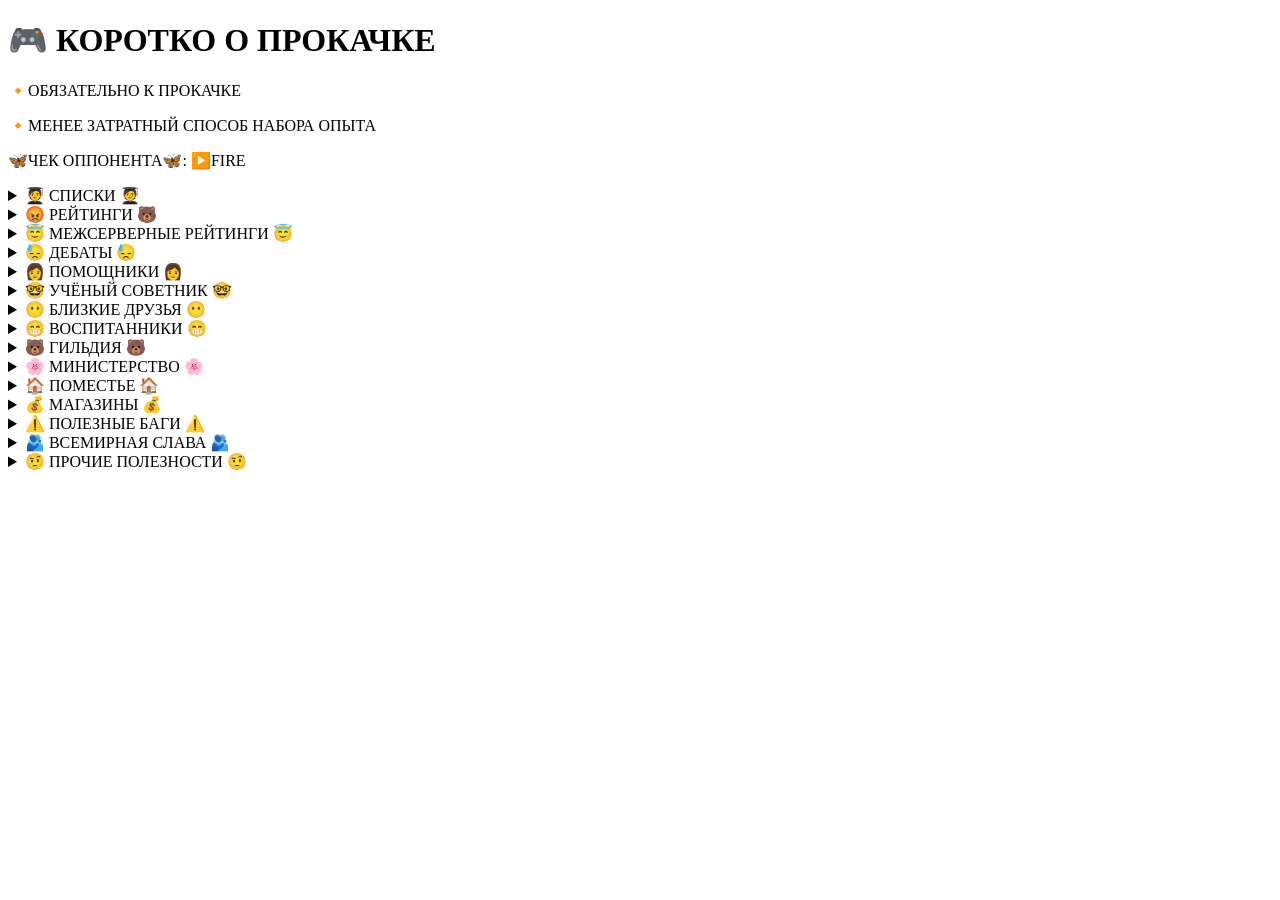
==== index.html @ 3ceda65f "Create index.html" ====
<!DOCTYPE html>
<html lang="ru">
<head>
    <meta charset="UTF-8">
    <meta name="viewport" content="width=device-width, initial-scale=1.0">
    <meta name="robots" content="noindex, nofollow">
    <title>КОРОТКО О ПРОКАЧКЕ</title>
    <link rel="stylesheet" href="style.css">
</head>
<body>

    <header><h1>🎮 КОРОТКО О ПРОКАЧКЕ</h1></header>

    <div class="container">
        <section class="main-block">
            <p>🔸ОБЯЗАТЕЛЬНО К ПРОКАЧКЕ</p>
            <p>🔸МЕНЕЕ ЗАТРАТНЫЙ СПОСОБ НАБОРА ОПЫТА</p>
            <p>🦋ЧЕК ОППОНЕНТА🦋: ▶️FIRE</p>
        </section>

        <details>
            <summary>🧑‍🎓 СПИСКИ 🧑‍🎓</summary>
            <ul><li>Список FIRE</li></ul>
        </details>

        <details>
            <summary>😡 РЕЙТИНГИ 🐻</summary>
            <ul>
                <li>Последовательность рейтингов</li>
                <li>Рейтинг власти <ul><li>Последовательность прокачки власти</li></ul></li>
                <li>Рейтинг близости <ul><li>Калькулятор близости</li></ul></li>
                <li>Рейтинг дебатов (2 часть)</li>
                <li>Рейтинг славы</li>
                <li>Рейтинг банков</li>
                <li>Рейтинг знаний</li>
                <li>Рейтинг гильдии</li>
            </ul>
        </details>

        <details>
            <summary>😇 МЕЖСЕРВЕРНЫЕ РЕЙТИНГИ 😇</summary>
            <ul><li>Собрание учёных</li><li>Великая Церемония</li></ul>
        </details>

        <details>
            <summary>😓 ДЕБАТЫ 😓</summary>
            <ul>
                <li>Уловки. Как использовать</li>
                <li>Поддержка</li>
                <li>Жетон выбора</li>
                <li>Фарм очков</li>
                <li>Рандом или цель❗️</li>
            </ul>
        </details>

        <details>
            <summary>👩 ПОМОЩНИКИ 👩</summary>
            <ul>
                <li>Последовательность прокачки помов</li>
                <li>Порядок призыва Принцев, Князей и Героинь</li>
                <li>Формирование помощников в ТОП 12</li>
                <li>Интелект, Эрудиция, Духовность 🤓</li>
                <li>Синтез одежды🎩 (Калькулятор одежды)</li>
                <li>Навыки помощников</li>
                <li>Связи БД и помощников</li>
                <li>Помощники баланс</li>
                <li>Лу Юй❤️</li>
            </ul>
        </details>

        <details>
            <summary>🤓 УЧЁНЫЙ СОВЕТНИК 🤓</summary>
            <ul>
                <li>Получение учёного</li>
                <li>Прокачка и замена учёного</li>
                <li>Поездка ученого в кабинете</li>
            </ul>
        </details>

        <details>
            <summary>😶 БЛИЗКИЕ ДРУЗЬЯ 😶</summary>
            <ul>
                <li>Прокачка БД</li>
                <li>БД с прокачкой баланс❤️</li>
                <li>Повышение чувств БД</li>
            </ul>
        </details>

        <details>
            <summary>😁 ВОСПИТАННИКИ 😁</summary>
            <ul>
                <li>Связь с Рейтингом власти</li>
                <li>Близость и дети</li>
                <li>Атрибуты детей для экзаменов</li>
            </ul>
        </details>

        <details>
            <summary>🐻 ГИЛЬДИЯ 🐻</summary>
            <ul>
                <li>Лоббирование</li>
                <li>Казна ГИ(банк)</li>
                <li>ВОЙНА ГИЛЬДИЙ</li>
            </ul>
        </details>

        <details>
            <summary>🌸 МИНИСТЕРСТВО 🌸</summary>
            <ul>
                <li>Очерёдность прокачки</li>
                <li>Прокачка Навыков перед межкой</li>
                <li>Прокачка мудрости/политики/харизмы/авторитета</li>
            </ul>
        </details>

        <details>
            <summary>🏠 ПОМЕСТЬЕ 🏠</summary>
            <ul>
                <li>Получение и Первая прокачка🏡</li>
                <li>Прокачка декораций. Связь с властью🏆</li>
                <li>Ответы на вопросы жителей❓</li>
            </ul>
        </details>

        <details>
            <summary>💰 МАГАЗИНЫ 💰</summary>
            <ul><li>Союз и таланты</li><li>Подсказки по донату👑</li><li>Вещи за 1 ткань</li></ul>
        </details>

        <details>
            <summary>⚠️ ПОЛЕЗНЫЕ БАГИ ⚠️</summary>
            <ul><li>Баг для ловли рыбок</li><li>Баг на жетон ги</li></ul>
        </details>

        <details>
            <summary>🫂 ВСЕМИРНАЯ СЛАВА 🫂</summary>
            <ul><li>Обучение и битва</li></ul>
        </details>

        <details>
            <summary>🤨 ПРОЧИЕ ПОЛЕЗНОСТИ 🤨</summary>
            <ul>
                <li>Рецепты блюд</li>
                <li>Весёлый рынок</li>
                <li>Колесо фортуны</li>
            </ul>
        </details>
    </div>
</body>
</html>
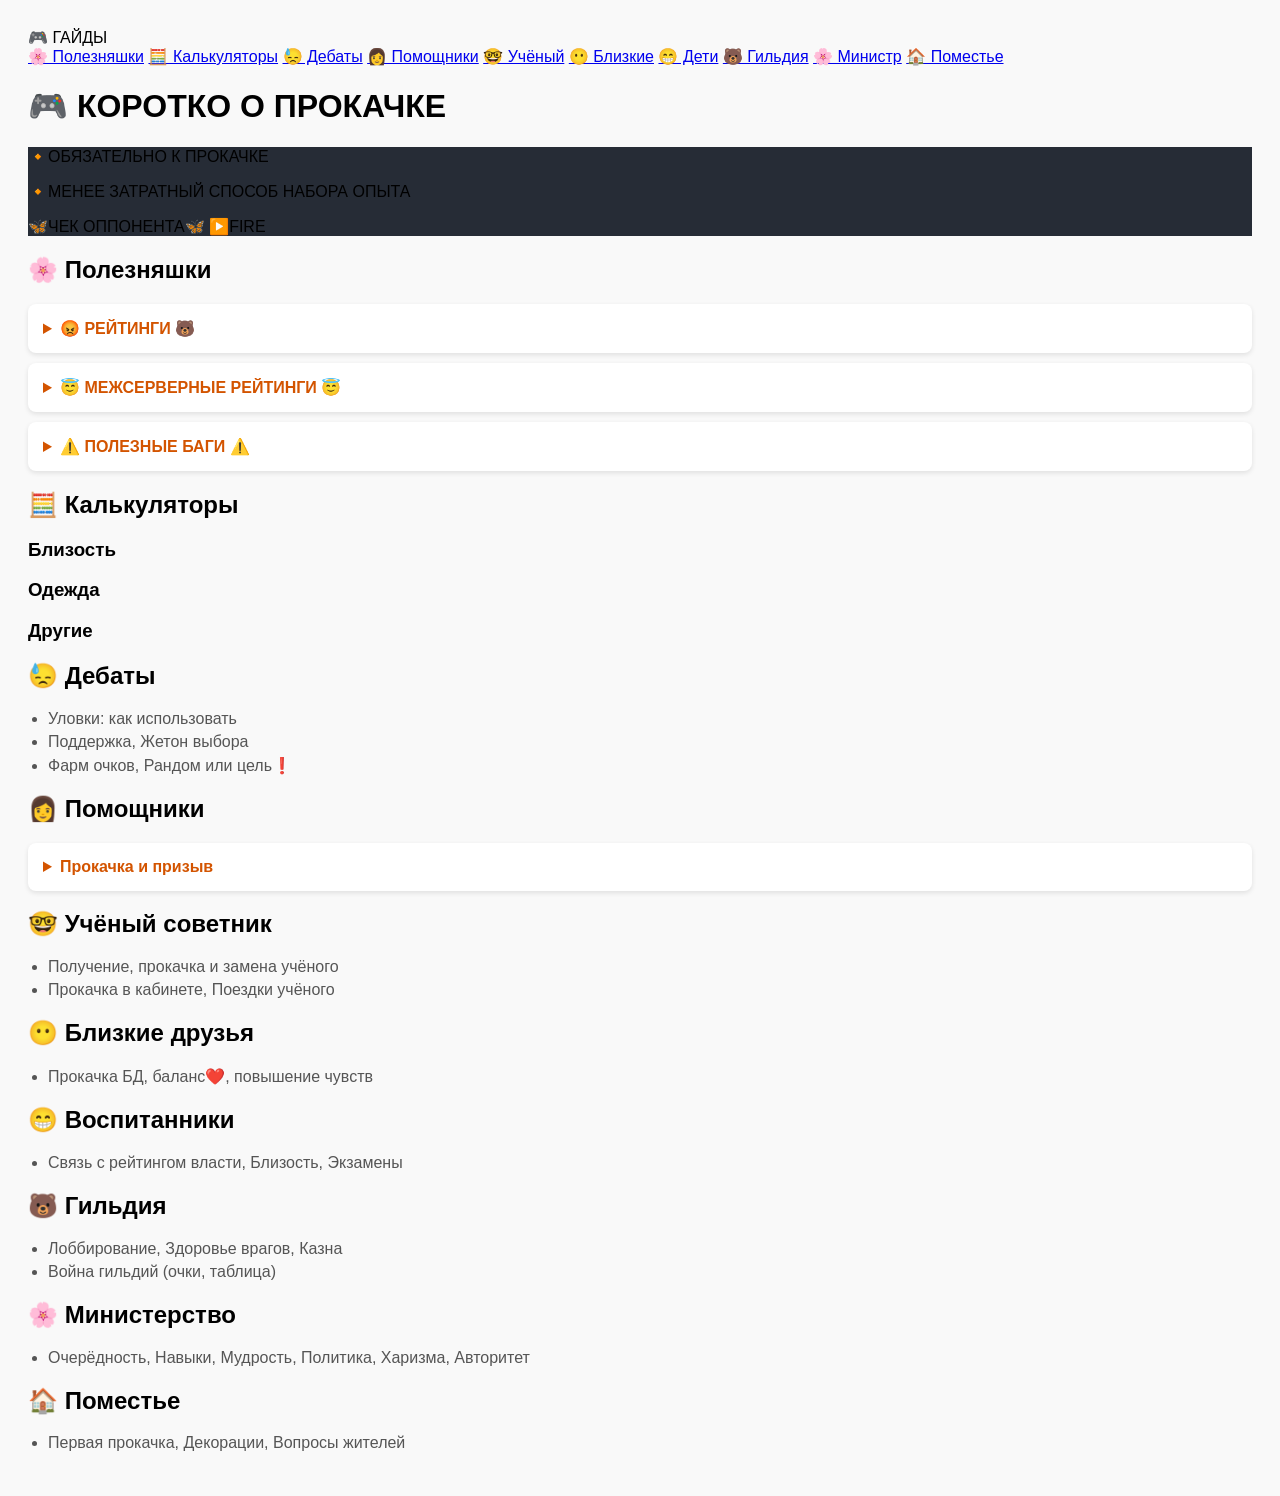
==== commit 2a3263ff: "Update index.html" ====
--- a/index.html
+++ b/index.html
@@ -4,147 +4,136 @@
     <meta charset="UTF-8">
     <meta name="viewport" content="width=device-width, initial-scale=1.0">
     <meta name="robots" content="noindex, nofollow">
-    <title>КОРОТКО О ПРОКАЧКЕ</title>
+    <title>База знаний</title>
     <link rel="stylesheet" href="style.css">
 </head>
 <body>
 
-    <header><h1>🎮 КОРОТКО О ПРОКАЧКЕ</h1></header>
+<nav class="sidebar">
+    <div class="logo">🎮 ГАЙДЫ</div>
+    <a href="#polez">🌸 Полезняшки</a>
+    <a href="#calc">🧮 Калькуляторы</a>
+    <a href="#debats">😓 Дебаты</a>
+    <a href="#pomoshniki">👩 Помощники</a>
+    <a href="#uchebny">🤓 Учёный</a>
+    <a href="#bratan">😶 Близкие</a>
+    <a href="#deti">😁 Дети</a>
+    <a href="#guild">🐻 Гильдия</a>
+    <a href="#min">🌸 Министр</a>
+    <a href="#pomest">🏠 Поместье</a>
+</nav>
 
-    <div class="container">
-        <section class="main-block">
-            <p>🔸ОБЯЗАТЕЛЬНО К ПРОКАЧКЕ</p>
-            <p>🔸МЕНЕЕ ЗАТРАТНЫЙ СПОСОБ НАБОРА ОПЫТА</p>
-            <p>🦋ЧЕК ОППОНЕНТА🦋: ▶️FIRE</p>
-        </section>
+<main class="content">
+    <h1>🎮 КОРОТКО О ПРОКАЧКЕ</h1>
+    
+    <div class="card" style="background:#262c36;">
+        <p>🔸ОБЯЗАТЕЛЬНО К ПРОКАЧКЕ</p>
+        <p>🔸МЕНЕЕ ЗАТРАТНЫЙ СПОСОБ НАБОРА ОПЫТА</p>
+        <p>🦋ЧЕК ОППОНЕНТА🦋 ▶️FIRE</p>
+    </div>
 
-        <details>
-            <summary>🧑‍🎓 СПИСКИ 🧑‍🎓</summary>
-            <ul><li>Список FIRE</li></ul>
-        </details>
-
+    <section id="polez" class="category">
+        <h2>🌸 Полезняшки</h2>
         <details>
             <summary>😡 РЕЙТИНГИ 🐻</summary>
             <ul>
                 <li>Последовательность рейтингов</li>
-                <li>Рейтинг власти <ul><li>Последовательность прокачки власти</li></ul></li>
-                <li>Рейтинг близости <ul><li>Калькулятор близости</li></ul></li>
+                <li>Рейтинг власти (Последовательность прокачки)</li>
+                <li>Рейтинг близости (Калькулятор близости)</li>
                 <li>Рейтинг дебатов (2 часть)</li>
-                <li>Рейтинг славы</li>
-                <li>Рейтинг банков</li>
-                <li>Рейтинг знаний</li>
-                <li>Рейтинг гильдии</li>
+                <li>Рейтинг славы, банков, знаний, гильдии</li>
             </ul>
         </details>
-
         <details>
             <summary>😇 МЕЖСЕРВЕРНЫЕ РЕЙТИНГИ 😇</summary>
             <ul><li>Собрание учёных</li><li>Великая Церемония</li></ul>
         </details>
+        <details>
+            <summary>⚠️ ПОЛЕЗНЫЕ БАГИ ⚠️</summary>
+            <ul><li>Баг для ловли рыбок</li><li>Баг на дополнительный жетон ги</li></ul>
+        </details>
+    </section>
 
+    <section id="calc" class="category">
+        <h2>🧮 Калькуляторы</h2>
+        <div class="grid">
+            <div class="card"><h3>Близость</h3></div>
+            <div class="card"><h3>Одежда</h3></div>
+            <div class="card"><h3>Другие</h3></div>
+        </div>
+    </section>
+
+    <section id="debats" class="category">
+        <h2>😓 Дебаты</h2>
+        <div class="card">
+            <ul>
+                <li>Уловки: как использовать</li>
+                <li>Поддержка, Жетон выбора</li>
+                <li>Фарм очков, Рандом или цель❗️</li>
+            </ul>
+        </div>
+    </section>
+
+    <section id="pomoshniki" class="category">
+        <h2>👩 Помощники</h2>
         <details>
-            <summary>😓 ДЕБАТЫ 😓</summary>
+            <summary>Прокачка и призыв</summary>
             <ul>
-                <li>Уловки. Как использовать</li>
-                <li>Поддержка</li>
-                <li>Жетон выбора</li>
-                <li>Фарм очков</li>
-                <li>Рандом или цель❗️</li>
+                <li>Последовательность прокачки помов</li>
+                <li>Призыв Принцев, Князей, Героинь</li>
+                <li>Формирование ТОП 12 (примеры, временные помощники)</li>
+                <li>Интеллект, Эрудиция, Духовность 🤓</li>
+                <li>Синтез одежды🎩, Навыки, Связи БД</li>
+                <li>Прокачка за знания, Лу Юй❤️</li>
             </ul>
         </details>
+    </section>
 
-        <details>
-            <summary>👩 ПОМОЩНИКИ 👩</summary>
+    <section id="uchebny" class="category">
+        <h2>🤓 Учёный советник</h2>
+        <div class="card">
             <ul>
-                <li>Последовательность прокачки помов</li>
-                <li>Порядок призыва Принцев, Князей и Героинь</li>
-                <li>Формирование помощников в ТОП 12</li>
-                <li>Интелект, Эрудиция, Духовность 🤓</li>
-                <li>Синтез одежды🎩 (Калькулятор одежды)</li>
-                <li>Навыки помощников</li>
-                <li>Связи БД и помощников</li>
-                <li>Помощники баланс</li>
-                <li>Лу Юй❤️</li>
+                <li>Получение, прокачка и замена учёного</li>
+                <li>Прокачка в кабинете, Поездки учёного</li>
             </ul>
-        </details>
+        </div>
+    </section>
 
-        <details>
-            <summary>🤓 УЧЁНЫЙ СОВЕТНИК 🤓</summary>
-            <ul>
-                <li>Получение учёного</li>
-                <li>Прокачка и замена учёного</li>
-                <li>Поездка ученого в кабинете</li>
-            </ul>
-        </details>
+    <section id="bratan" class="category">
+        <h2>😶 Близкие друзья</h2>
+        <div class="card">
+            <ul><li>Прокачка БД, баланс❤️, повышение чувств</li></ul>
+        </div>
+    </section>
 
-        <details>
-            <summary>😶 БЛИЗКИЕ ДРУЗЬЯ 😶</summary>
-            <ul>
-                <li>Прокачка БД</li>
-                <li>БД с прокачкой баланс❤️</li>
-                <li>Повышение чувств БД</li>
-            </ul>
-        </details>
+    <section id="deti" class="category">
+        <h2>😁 Воспитанники</h2>
+        <div class="card">
+            <ul><li>Связь с рейтингом власти, Близость, Экзамены</li></ul>
+        </div>
+    </section>
 
-        <details>
-            <summary>😁 ВОСПИТАННИКИ 😁</summary>
-            <ul>
-                <li>Связь с Рейтингом власти</li>
-                <li>Близость и дети</li>
-                <li>Атрибуты детей для экзаменов</li>
-            </ul>
-        </details>
+    <section id="guild" class="category">
+        <h2>🐻 Гильдия</h2>
+        <div class="card">
+            <ul><li>Лоббирование, Здоровье врагов, Казна</li><li>Война гильдий (очки, таблица)</li></ul>
+        </div>
+    </section>
 
-        <details>
-            <summary>🐻 ГИЛЬДИЯ 🐻</summary>
-            <ul>
-                <li>Лоббирование</li>
-                <li>Казна ГИ(банк)</li>
-                <li>ВОЙНА ГИЛЬДИЙ</li>
-            </ul>
-        </details>
+    <section id="min" class="category">
+        <h2>🌸 Министерство</h2>
+        <div class="card">
+            <ul><li>Очерёдность, Навыки, Мудрость, Политика, Харизма, Авторитет</li></ul>
+        </div>
+    </section>
 
-        <details>
-            <summary>🌸 МИНИСТЕРСТВО 🌸</summary>
-            <ul>
-                <li>Очерёдность прокачки</li>
-                <li>Прокачка Навыков перед межкой</li>
-                <li>Прокачка мудрости/политики/харизмы/авторитета</li>
-            </ul>
-        </details>
+    <section id="pomest" class="category">
+        <h2>🏠 Поместье</h2>
+        <div class="card">
+            <ul><li>Первая прокачка, Декорации, Вопросы жителей</li></ul>
+        </div>
+    </section>
 
-        <details>
-            <summary>🏠 ПОМЕСТЬЕ 🏠</summary>
-            <ul>
-                <li>Получение и Первая прокачка🏡</li>
-                <li>Прокачка декораций. Связь с властью🏆</li>
-                <li>Ответы на вопросы жителей❓</li>
-            </ul>
-        </details>
-
-        <details>
-            <summary>💰 МАГАЗИНЫ 💰</summary>
-            <ul><li>Союз и таланты</li><li>Подсказки по донату👑</li><li>Вещи за 1 ткань</li></ul>
-        </details>
-
-        <details>
-            <summary>⚠️ ПОЛЕЗНЫЕ БАГИ ⚠️</summary>
-            <ul><li>Баг для ловли рыбок</li><li>Баг на жетон ги</li></ul>
-        </details>
-
-        <details>
-            <summary>🫂 ВСЕМИРНАЯ СЛАВА 🫂</summary>
-            <ul><li>Обучение и битва</li></ul>
-        </details>
-
-        <details>
-            <summary>🤨 ПРОЧИЕ ПОЛЕЗНОСТИ 🤨</summary>
-            <ul>
-                <li>Рецепты блюд</li>
-                <li>Весёлый рынок</li>
-                <li>Колесо фортуны</li>
-            </ul>
-        </details>
-    </div>
+</main>
 </body>
 </html>
--- a/style.css
+++ b/style.css
@@ -0,0 +1,7 @@
+body { font-family: 'Segoe UI', Tahoma, sans-serif; background-color: #f9f9f9; padding: 20px; }
+.container { max-width: 500px; margin: auto; }
+.main-block { background: #fff5e6; padding: 15px; border-radius: 10px; margin-bottom: 20px; border: 1px solid #ffe0b2; }
+details { background: white; margin-bottom: 10px; padding: 10px; border-radius: 8px; box-shadow: 0 2px 5px rgba(0,0,0,0.1); }
+summary { font-weight: bold; cursor: pointer; color: #d35400; padding: 5px; outline: none; }
+ul { margin-top: 10px; padding-left: 20px; color: #555; }
+li { margin-bottom: 5px; }
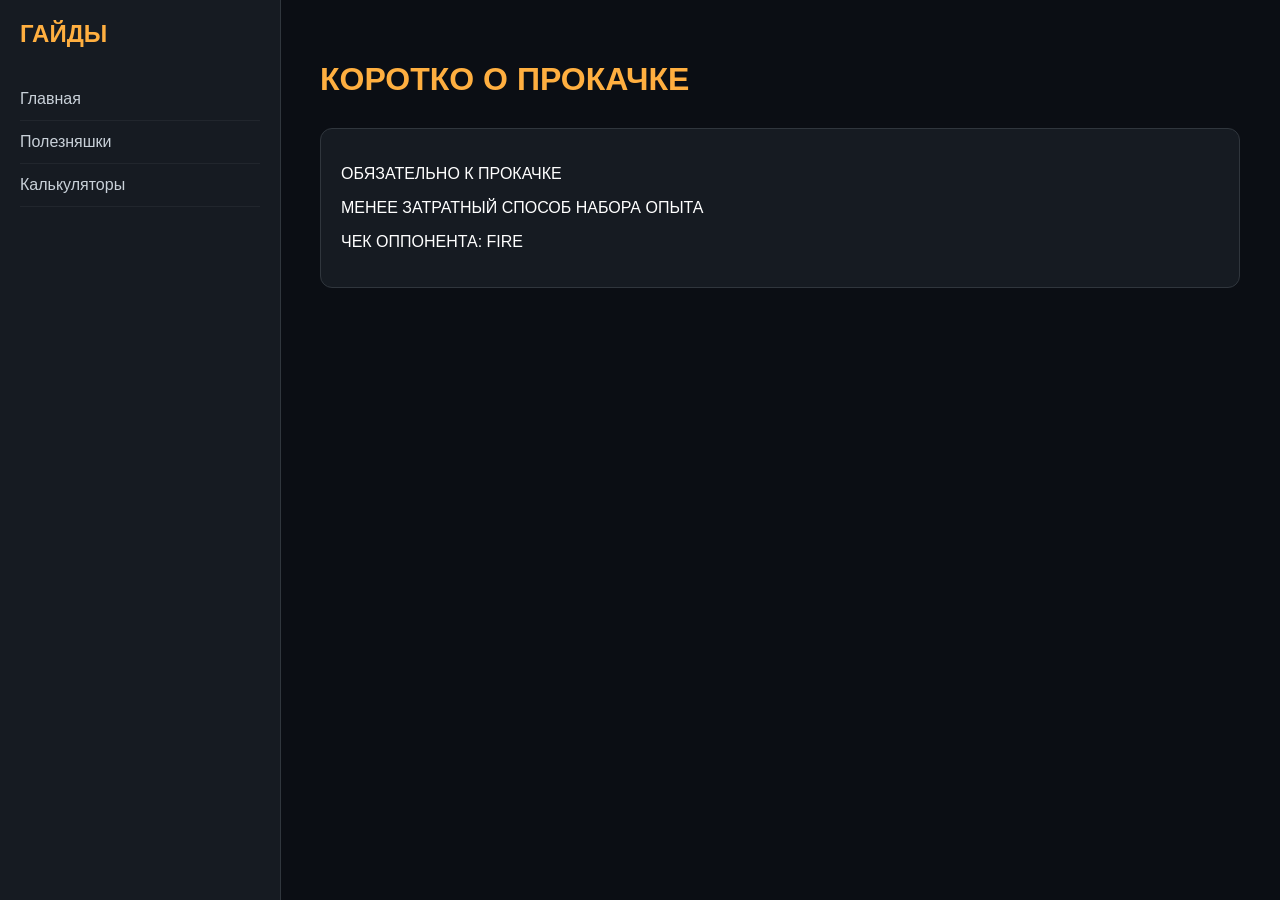
==== commit 3a630dde: "Update index.html" ====
--- a/index.html
+++ b/index.html
@@ -2,138 +2,24 @@
 <html lang="ru">
 <head>
     <meta charset="UTF-8">
-    <meta name="viewport" content="width=device-width, initial-scale=1.0">
-    <meta name="robots" content="noindex, nofollow">
     <title>База знаний</title>
     <link rel="stylesheet" href="style.css">
 </head>
 <body>
-
 <nav class="sidebar">
-    <div class="logo">🎮 ГАЙДЫ</div>
-    <a href="#polez">🌸 Полезняшки</a>
-    <a href="#calc">🧮 Калькуляторы</a>
-    <a href="#debats">😓 Дебаты</a>
-    <a href="#pomoshniki">👩 Помощники</a>
-    <a href="#uchebny">🤓 Учёный</a>
-    <a href="#bratan">😶 Близкие</a>
-    <a href="#deti">😁 Дети</a>
-    <a href="#guild">🐻 Гильдия</a>
-    <a href="#min">🌸 Министр</a>
-    <a href="#pomest">🏠 Поместье</a>
+    <div class="logo">ГАЙДЫ</div>
+    <a href="index.html">Главная</a>
+    <a href="polez.html">Полезняшки</a>
+    <a href="calc.html">Калькуляторы</a>
 </nav>
 
 <main class="content">
-    <h1>🎮 КОРОТКО О ПРОКАЧКЕ</h1>
-    
-    <div class="card" style="background:#262c36;">
-        <p>🔸ОБЯЗАТЕЛЬНО К ПРОКАЧКЕ</p>
-        <p>🔸МЕНЕЕ ЗАТРАТНЫЙ СПОСОБ НАБОРА ОПЫТА</p>
-        <p>🦋ЧЕК ОППОНЕНТА🦋 ▶️FIRE</p>
+    <h1>КОРОТКО О ПРОКАЧКЕ</h1>
+    <div class="card">
+        <p>ОБЯЗАТЕЛЬНО К ПРОКАЧКЕ</p>
+        <p>МЕНЕЕ ЗАТРАТНЫЙ СПОСОБ НАБОРА ОПЫТА</p>
+        <p>ЧЕК ОППОНЕНТА: FIRE</p>
     </div>
-
-    <section id="polez" class="category">
-        <h2>🌸 Полезняшки</h2>
-        <details>
-            <summary>😡 РЕЙТИНГИ 🐻</summary>
-            <ul>
-                <li>Последовательность рейтингов</li>
-                <li>Рейтинг власти (Последовательность прокачки)</li>
-                <li>Рейтинг близости (Калькулятор близости)</li>
-                <li>Рейтинг дебатов (2 часть)</li>
-                <li>Рейтинг славы, банков, знаний, гильдии</li>
-            </ul>
-        </details>
-        <details>
-            <summary>😇 МЕЖСЕРВЕРНЫЕ РЕЙТИНГИ 😇</summary>
-            <ul><li>Собрание учёных</li><li>Великая Церемония</li></ul>
-        </details>
-        <details>
-            <summary>⚠️ ПОЛЕЗНЫЕ БАГИ ⚠️</summary>
-            <ul><li>Баг для ловли рыбок</li><li>Баг на дополнительный жетон ги</li></ul>
-        </details>
-    </section>
-
-    <section id="calc" class="category">
-        <h2>🧮 Калькуляторы</h2>
-        <div class="grid">
-            <div class="card"><h3>Близость</h3></div>
-            <div class="card"><h3>Одежда</h3></div>
-            <div class="card"><h3>Другие</h3></div>
-        </div>
-    </section>
-
-    <section id="debats" class="category">
-        <h2>😓 Дебаты</h2>
-        <div class="card">
-            <ul>
-                <li>Уловки: как использовать</li>
-                <li>Поддержка, Жетон выбора</li>
-                <li>Фарм очков, Рандом или цель❗️</li>
-            </ul>
-        </div>
-    </section>
-
-    <section id="pomoshniki" class="category">
-        <h2>👩 Помощники</h2>
-        <details>
-            <summary>Прокачка и призыв</summary>
-            <ul>
-                <li>Последовательность прокачки помов</li>
-                <li>Призыв Принцев, Князей, Героинь</li>
-                <li>Формирование ТОП 12 (примеры, временные помощники)</li>
-                <li>Интеллект, Эрудиция, Духовность 🤓</li>
-                <li>Синтез одежды🎩, Навыки, Связи БД</li>
-                <li>Прокачка за знания, Лу Юй❤️</li>
-            </ul>
-        </details>
-    </section>
-
-    <section id="uchebny" class="category">
-        <h2>🤓 Учёный советник</h2>
-        <div class="card">
-            <ul>
-                <li>Получение, прокачка и замена учёного</li>
-                <li>Прокачка в кабинете, Поездки учёного</li>
-            </ul>
-        </div>
-    </section>
-
-    <section id="bratan" class="category">
-        <h2>😶 Близкие друзья</h2>
-        <div class="card">
-            <ul><li>Прокачка БД, баланс❤️, повышение чувств</li></ul>
-        </div>
-    </section>
-
-    <section id="deti" class="category">
-        <h2>😁 Воспитанники</h2>
-        <div class="card">
-            <ul><li>Связь с рейтингом власти, Близость, Экзамены</li></ul>
-        </div>
-    </section>
-
-    <section id="guild" class="category">
-        <h2>🐻 Гильдия</h2>
-        <div class="card">
-            <ul><li>Лоббирование, Здоровье врагов, Казна</li><li>Война гильдий (очки, таблица)</li></ul>
-        </div>
-    </section>
-
-    <section id="min" class="category">
-        <h2>🌸 Министерство</h2>
-        <div class="card">
-            <ul><li>Очерёдность, Навыки, Мудрость, Политика, Харизма, Авторитет</li></ul>
-        </div>
-    </section>
-
-    <section id="pomest" class="category">
-        <h2>🏠 Поместье</h2>
-        <div class="card">
-            <ul><li>Первая прокачка, Декорации, Вопросы жителей</li></ul>
-        </div>
-    </section>
-
 </main>
 </body>
 </html>
--- a/style.css
+++ b/style.css
@@ -1,7 +1,19 @@
-body { font-family: 'Segoe UI', Tahoma, sans-serif; background-color: #f9f9f9; padding: 20px; }
-.container { max-width: 500px; margin: auto; }
-.main-block { background: #fff5e6; padding: 15px; border-radius: 10px; margin-bottom: 20px; border: 1px solid #ffe0b2; }
-details { background: white; margin-bottom: 10px; padding: 10px; border-radius: 8px; box-shadow: 0 2px 5px rgba(0,0,0,0.1); }
-summary { font-weight: bold; cursor: pointer; color: #d35400; padding: 5px; outline: none; }
-ul { margin-top: 10px; padding-left: 20px; color: #555; }
-li { margin-bottom: 5px; }
+body { margin: 0; font-family: 'Segoe UI', sans-serif; background: #0b0e14; color: #fff; display: flex; }
+
+/* Боковое меню */
+.sidebar { width: 240px; height: 100vh; background: #161b22; position: fixed; padding: 20px; border-right: 1px solid #30363d; }
+.logo { font-size: 24px; font-weight: bold; color: #ffaf40; margin-bottom: 30px; }
+.sidebar a { display: block; color: #c9d1d9; padding: 12px 0; text-decoration: none; border-bottom: 1px solid #21262d; }
+.sidebar a:hover { color: #ffaf40; }
+
+/* Основной контент */
+.content { margin-left: 280px; padding: 40px; width: 100%; }
+h1 { color: #ffaf40; margin-bottom: 30px; }
+h2 { border-left: 4px solid #ffaf40; padding-left: 15px; margin-top: 40px; }
+
+/* Элементы */
+details { background: #1c2128; padding: 15px; border-radius: 10px; margin-bottom: 10px; border: 1px solid #30363d; }
+summary { font-weight: bold; cursor: pointer; color: #f8c291; }
+.grid { display: grid; grid-template-columns: repeat(auto-fit, minmax(200px, 1fr)); gap: 15px; }
+.card { background: #161b22; padding: 20px; border-radius: 12px; border: 1px solid #30363d; }
+ul { margin-top: 10px; color: #adb5bd; }
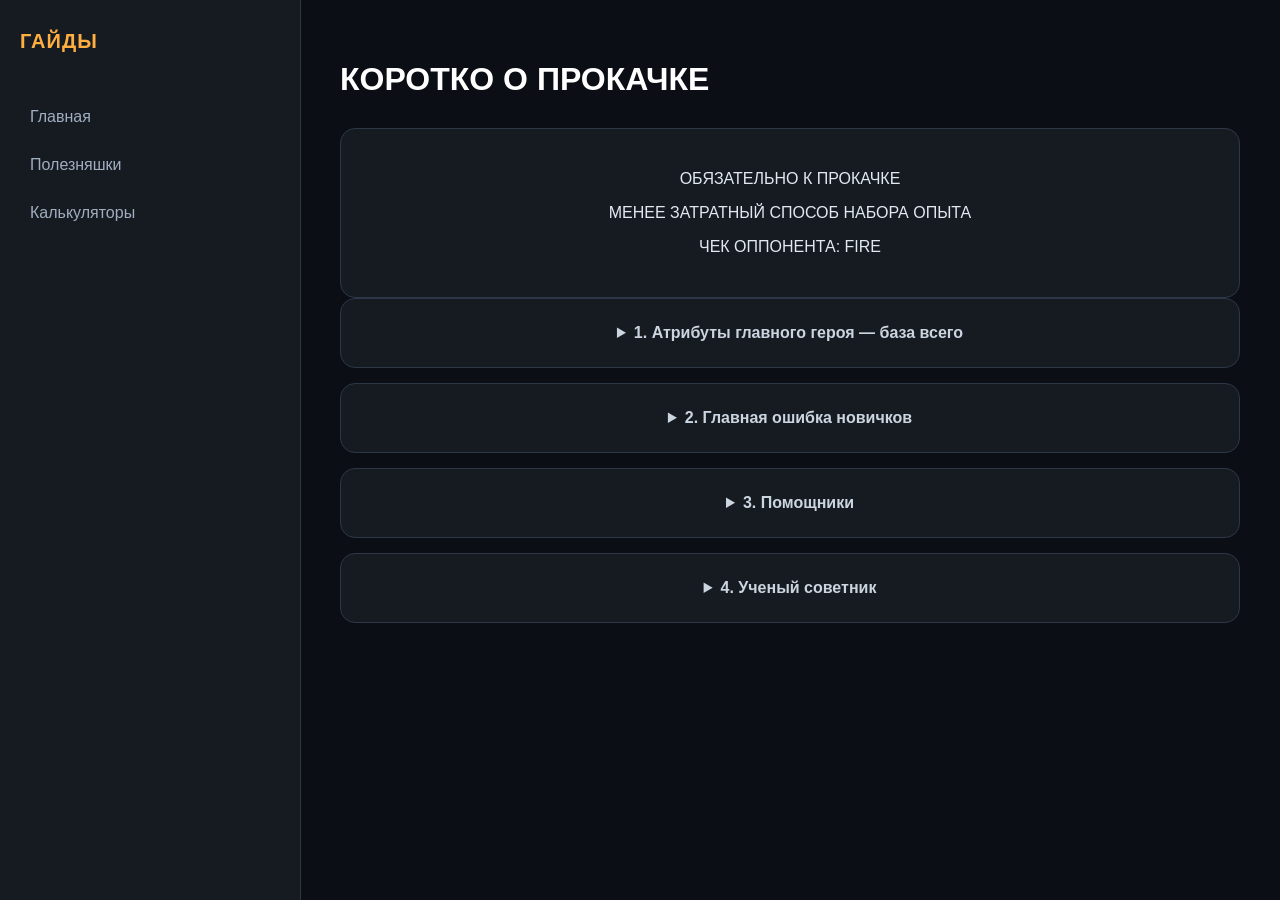
==== commit 5fbd2770: "Update index.html" ====
--- a/index.html
+++ b/index.html
@@ -15,11 +15,39 @@
 
 <main class="content">
     <h1>КОРОТКО О ПРОКАЧКЕ</h1>
+    
     <div class="card">
         <p>ОБЯЗАТЕЛЬНО К ПРОКАЧКЕ</p>
         <p>МЕНЕЕ ЗАТРАТНЫЙ СПОСОБ НАБОРА ОПЫТА</p>
         <p>ЧЕК ОППОНЕНТА: FIRE</p>
     </div>
+
+    <details class="card">
+        <summary>1. Атрибуты главного героя — база всего</summary>
+        <p>Мудрость → количество получаемых знаний</p>
+        <p>Политика → сбор серебра</p>
+        <p>Харизма → сбор славы</p>
+        <p>Авторитет → влияние (сюжет, боссы)</p>
+        <p><b>Важно:</b> За получение славы в обязанностях тратится серебро, поэтому: Харизма НЕ должна быть выше политики, иначе слава будет «съедать» всё серебро. В идеале политика > харизма (хотя бы чуть-чуть).</p>
+    </details>
+
+    <details class="card">
+        <summary>2. Главная ошибка новичков</summary>
+        <p>Атрибуты ГГ ≠ сила. Атрибуты помощников = реальная сила. Наряды → «пустая власть». Речь не о покупных за реальные деньги, а в акциях за 9000+ очков. Да, они повысят заработок, но лучше купить что-то для поместья или самого помощника — это даст реальный прирост власти. Прокачка атрибутов помощников → реально усиливает и ГГ, и прогресс. Лучше вложиться в помощников, чем в красивые шмотки.</p>
+    </details>
+
+    <details class="card">
+        <summary>3. Помощники</summary>
+        <p>Обращайте внимание какая черта у помощника перед покупкой, чтобы избежать перевеса. Кормим книгами, которыми обладает помощник. Если две черты — выберите одну и прокачивайте ее. Мы не кормим помощников с чертой мудрости книгами харизмы.</p>
+        <p>Навыки качаем равномерно. ТОП-12 помощников: 3 князя (авторитет 80%), 2 принца (1 политика, 1 харизма - бонус 60%), 2 героини (мудрость 30%), 5 оставшихся — баланс или всесилие.</p>
+        <p>Не рекомендуется приобретать принца Чена и прокачивать в харизму – дисбалансно. Не рекомендуется выводить в ТОП-12 больше 2х принцев. Остальных лучше заменить на балансных или всесильных.</p>
+    </details>
+
+    <details class="card">
+        <summary>4. Ученый советник</summary>
+        <p>Как получить: Близость 10+ с любым другом, вылупляем, кормим капустой с императорской кухни до атрибутов 5000+. После этого откроется «кабинет», отправляем в путешествие, возвращается ученым-советником.</p>
+        <p>Не отправляйте свататься сразу! Закармливаем всем подряд, повышаем все атрибуты. Позже вы замените его на балансного за 300 слитков, и он заберет все старые характеристики. Это единственный помощник, которого можно качать как угодно. Прокачка одного не приветствуется, лучше качать двоих одновременно. Скармливаем фрукт потенциала до 100, дальше по 50. У кого нет князей — качает Ши Лянь. Остальных доводим до фиолетового повышения и забываем.</p>
+    </details>
 </main>
 </body>
 </html>
--- a/style.css
+++ b/style.css
@@ -1,19 +1,43 @@
-body { margin: 0; font-family: 'Segoe UI', sans-serif; background: #0b0e14; color: #fff; display: flex; }
+/* Основні налаштування */
+body { 
+    margin: 0; 
+    font-family: 'Segoe UI', Roboto, sans-serif; 
+    background-color: #0b0e14; 
+    color: #e2e8f0; 
+    display: flex; 
+}
 
-/* Боковое меню */
-.sidebar { width: 240px; height: 100vh; background: #161b22; position: fixed; padding: 20px; border-right: 1px solid #30363d; }
-.logo { font-size: 24px; font-weight: bold; color: #ffaf40; margin-bottom: 30px; }
-.sidebar a { display: block; color: #c9d1d9; padding: 12px 0; text-decoration: none; border-bottom: 1px solid #21262d; }
-.sidebar a:hover { color: #ffaf40; }
+/* Бічне меню */
+.sidebar { 
+    width: 260px; 
+    height: 100vh; 
+    background: #161b22; 
+    position: fixed; 
+    padding: 30px 20px; 
+    border-right: 1px solid #30363d; 
+}
+.logo { font-size: 20px; font-weight: bold; color: #ffaf40; margin-bottom: 40px; letter-spacing: 1px; }
+.sidebar a { 
+    display: block; 
+    color: #a0aec0; 
+    padding: 15px 10px; 
+    text-decoration: none; 
+    border-radius: 8px; 
+    transition: 0.3s; 
+}
+.sidebar a:hover { background: #262c36; color: #ffaf40; }
 
-/* Основной контент */
-.content { margin-left: 280px; padding: 40px; width: 100%; }
-h1 { color: #ffaf40; margin-bottom: 30px; }
-h2 { border-left: 4px solid #ffaf40; padding-left: 15px; margin-top: 40px; }
+/* Основний контент */
+.content { margin-left: 300px; padding: 40px; width: 100%; max-width: 900px; }
+h1 { color: #ffffff; font-size: 32px; margin-bottom: 30px; }
+h2 { color: #ffaf40; border-bottom: 1px solid #30363d; padding-bottom: 10px; }
 
-/* Элементы */
-details { background: #1c2128; padding: 15px; border-radius: 10px; margin-bottom: 10px; border: 1px solid #30363d; }
-summary { font-weight: bold; cursor: pointer; color: #f8c291; }
-.grid { display: grid; grid-template-columns: repeat(auto-fit, minmax(200px, 1fr)); gap: 15px; }
-.card { background: #161b22; padding: 20px; border-radius: 12px; border: 1px solid #30363d; }
-ul { margin-top: 10px; color: #adb5bd; }
+/* Картки та списки */
+details { background: #161b22; margin-bottom: 15px; padding: 15px; border-radius: 12px; border: 1px solid #2d3748; }
+summary { font-weight: 600; cursor: pointer; color: #cbd5e0; outline: none; }
+ul { margin-top: 15px; padding-left: 20px; color: #a0aec0; }
+li { margin-bottom: 8px; }
+
+.grid { display: grid; grid-template-columns: repeat(auto-fit, minmax(250px, 1fr)); gap: 20px; margin-top: 20px; }
+.card { background: #161b22; padding: 25px; border-radius: 15px; border: 1px solid #2d3748; text-align: center; }
+.card h3 { color: #ffaf40; margin-top: 0; }
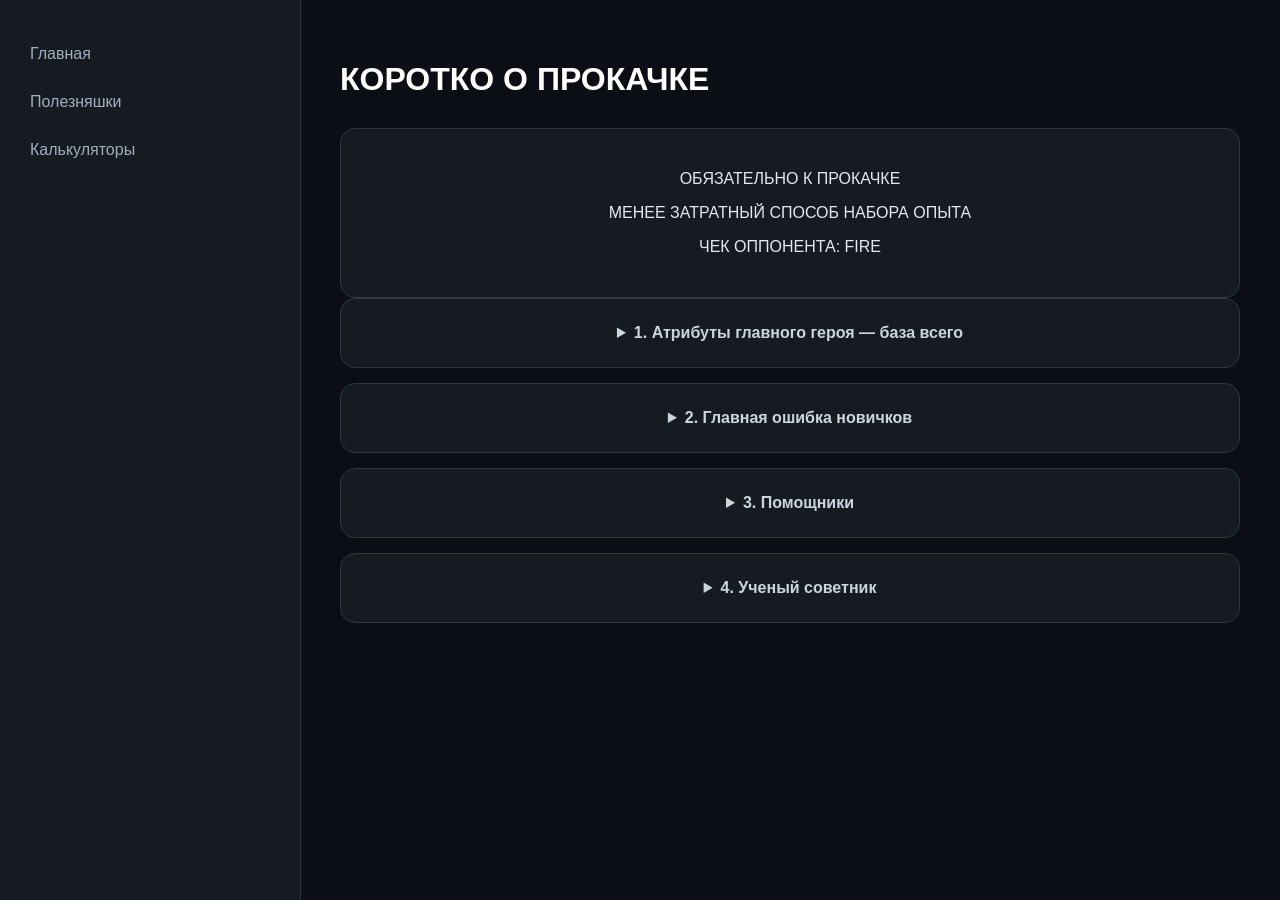
==== commit d04fc7d1: "Update index.html" ====
--- a/index.html
+++ b/index.html
@@ -7,7 +7,6 @@
 </head>
 <body>
 <nav class="sidebar">
-    <div class="logo">ГАЙДЫ</div>
     <a href="index.html">Главная</a>
     <a href="polez.html">Полезняшки</a>
     <a href="calc.html">Калькуляторы</a>
@@ -15,7 +14,7 @@
 
 <main class="content">
     <h1>КОРОТКО О ПРОКАЧКЕ</h1>
-    
+
     <div class="card">
         <p>ОБЯЗАТЕЛЬНО К ПРОКАЧКЕ</p>
         <p>МЕНЕЕ ЗАТРАТНЫЙ СПОСОБ НАБОРА ОПЫТА</p>
@@ -24,29 +23,34 @@
 
     <details class="card">
         <summary>1. Атрибуты главного героя — база всего</summary>
-        <p>Мудрость → количество получаемых знаний</p>
-        <p>Политика → сбор серебра</p>
-        <p>Харизма → сбор славы</p>
-        <p>Авторитет → влияние (сюжет, боссы)</p>
-        <p><b>Важно:</b> За получение славы в обязанностях тратится серебро, поэтому: Харизма НЕ должна быть выше политики, иначе слава будет «съедать» всё серебро. В идеале политика > харизма (хотя бы чуть-чуть).</p>
+        <div class="details-content">
+            <p>Мудрость → количество получаемых знаний</p>
+            <p>Политика → сбор серебра</p>
+            <p>Харизма → сбор славы</p>
+            <p>Авторитет → влияние (сюжет, боссы)</p>
+            <p><b>Важно:</b> За получение славы в обязанностях тратится серебро. Харизма НЕ должна быть выше политики. В идеале политика > харизма.</p>
+        </div>
     </details>
 
     <details class="card">
         <summary>2. Главная ошибка новичков</summary>
-        <p>Атрибуты ГГ ≠ сила. Атрибуты помощников = реальная сила. Наряды → «пустая власть». Речь не о покупных за реальные деньги, а в акциях за 9000+ очков. Да, они повысят заработок, но лучше купить что-то для поместья или самого помощника — это даст реальный прирост власти. Прокачка атрибутов помощников → реально усиливает и ГГ, и прогресс. Лучше вложиться в помощников, чем в красивые шмотки.</p>
+        <div class="details-content">
+            <p>Атрибуты ГГ ≠ сила. Атрибуты помощников = реальная сила. Наряды → «пустая власть». Лучше вложиться в помощников, это даст реальный прирост власти.</p>
+        </div>
     </details>
 
     <details class="card">
         <summary>3. Помощники</summary>
-        <p>Обращайте внимание какая черта у помощника перед покупкой, чтобы избежать перевеса. Кормим книгами, которыми обладает помощник. Если две черты — выберите одну и прокачивайте ее. Мы не кормим помощников с чертой мудрости книгами харизмы.</p>
-        <p>Навыки качаем равномерно. ТОП-12 помощников: 3 князя (авторитет 80%), 2 принца (1 политика, 1 харизма - бонус 60%), 2 героини (мудрость 30%), 5 оставшихся — баланс или всесилие.</p>
-        <p>Не рекомендуется приобретать принца Чена и прокачивать в харизму – дисбалансно. Не рекомендуется выводить в ТОП-12 больше 2х принцев. Остальных лучше заменить на балансных или всесильных.</p>
+        <div class="details-content">
+            <p>Кормите книгами по черте помощника. Навыки качаем равномерно. ТОП-12: 3 князя (авторитет), 2 принца (политика/харизма), 2 героини (мудрость), 5 балансных.</p>
+        </div>
     </details>
 
     <details class="card">
         <summary>4. Ученый советник</summary>
-        <p>Как получить: Близость 10+ с любым другом, вылупляем, кормим капустой с императорской кухни до атрибутов 5000+. После этого откроется «кабинет», отправляем в путешествие, возвращается ученым-советником.</p>
-        <p>Не отправляйте свататься сразу! Закармливаем всем подряд, повышаем все атрибуты. Позже вы замените его на балансного за 300 слитков, и он заберет все старые характеристики. Это единственный помощник, которого можно качать как угодно. Прокачка одного не приветствуется, лучше качать двоих одновременно. Скармливаем фрукт потенциала до 100, дальше по 50. У кого нет князей — качает Ши Лянь. Остальных доводим до фиолетового повышения и забываем.</p>
+        <div class="details-content">
+            <p>Как получить: Близость 10+ с другом, вылупляем, кормим капустой до 5000+ атр., отправляем в кабинет. Можно менять советника позже, все старые характеристики сохранятся. Прокачка одного не приветствуется, лучше качать двоих одновременно.</p>
+        </div>
     </details>
 </main>
 </body>
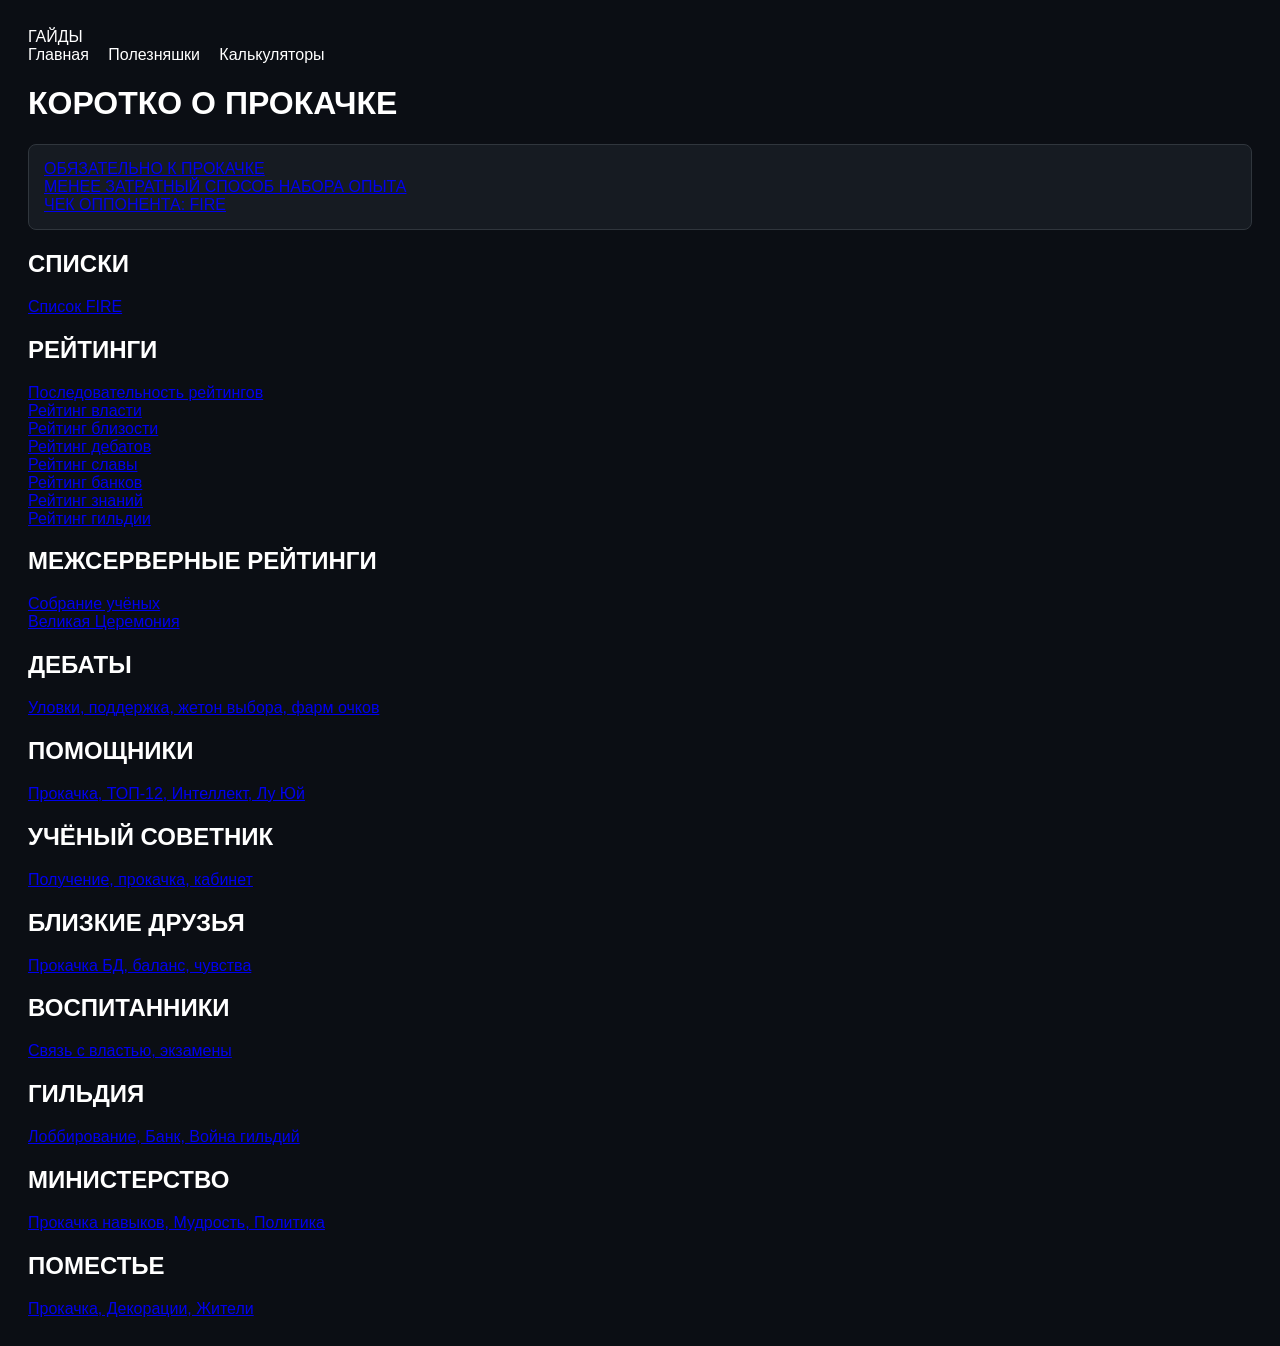
==== commit ff25a043: "Update index.html" ====
--- a/index.html
+++ b/index.html
@@ -7,6 +7,7 @@
 </head>
 <body>
 <nav class="sidebar">
+    <div class="logo">ГАЙДЫ</div>
     <a href="index.html">Главная</a>
     <a href="polez.html">Полезняшки</a>
     <a href="calc.html">Калькуляторы</a>
@@ -16,42 +17,73 @@
     <h1>КОРОТКО О ПРОКАЧКЕ</h1>
 
     <div class="card">
-        <p>ОБЯЗАТЕЛЬНО К ПРОКАЧКЕ</p>
-        <p>МЕНЕЕ ЗАТРАТНЫЙ СПОСОБ НАБОРА ОПЫТА</p>
-        <p>ЧЕК ОППОНЕНТА: FIRE</p>
+        <a href="obligatorno.html">ОБЯЗАТЕЛЬНО К ПРОКАЧКЕ</a><br>
+        <a href="less_costly.html">МЕНЕЕ ЗАТРАТНЫЙ СПОСОБ НАБОРА ОПЫТА</a><br>
+        <a href="fire_check.html">ЧЕК ОППОНЕНТА: FIRE</a>
     </div>
 
-    <details class="card">
-        <summary>1. Атрибуты главного героя — база всего</summary>
-        <div class="details-content">
-            <p>Мудрость → количество получаемых знаний</p>
-            <p>Политика → сбор серебра</p>
-            <p>Харизма → сбор славы</p>
-            <p>Авторитет → влияние (сюжет, боссы)</p>
-            <p><b>Важно:</b> За получение славы в обязанностях тратится серебро. Харизма НЕ должна быть выше политики. В идеале политика > харизма.</p>
-        </div>
-    </details>
+    <section>
+        <h2>СПИСКИ</h2>
+        <a href="fire_list.html">Список FIRE</a>
+    </section>
 
-    <details class="card">
-        <summary>2. Главная ошибка новичков</summary>
-        <div class="details-content">
-            <p>Атрибуты ГГ ≠ сила. Атрибуты помощников = реальная сила. Наряды → «пустая власть». Лучше вложиться в помощников, это даст реальный прирост власти.</p>
-        </div>
-    </details>
+    <section>
+        <h2>РЕЙТИНГИ</h2>
+        <a href="ratings.html">Последовательность рейтингов</a><br>
+        <a href="power_rating.html">Рейтинг власти</a><br>
+        <a href="intimacy_rating.html">Рейтинг близости</a><br>
+        <a href="debates_rating.html">Рейтинг дебатов</a><br>
+        <a href="glory_rating.html">Рейтинг славы</a><br>
+        <a href="bank_rating.html">Рейтинг банков</a><br>
+        <a href="knowledge_rating.html">Рейтинг знаний</a><br>
+        <a href="guild_rating.html">Рейтинг гильдии</a>
+    </section>
 
-    <details class="card">
-        <summary>3. Помощники</summary>
-        <div class="details-content">
-            <p>Кормите книгами по черте помощника. Навыки качаем равномерно. ТОП-12: 3 князя (авторитет), 2 принца (политика/харизма), 2 героини (мудрость), 5 балансных.</p>
-        </div>
-    </details>
+    <section>
+        <h2>МЕЖСЕРВЕРНЫЕ РЕЙТИНГИ</h2>
+        <a href="scientists.html">Собрание учёных</a><br>
+        <a href="ceremony.html">Великая Церемония</a>
+    </section>
 
-    <details class="card">
-        <summary>4. Ученый советник</summary>
-        <div class="details-content">
-            <p>Как получить: Близость 10+ с другом, вылупляем, кормим капустой до 5000+ атр., отправляем в кабинет. Можно менять советника позже, все старые характеристики сохранятся. Прокачка одного не приветствуется, лучше качать двоих одновременно.</p>
-        </div>
-    </details>
+    <section>
+        <h2>ДЕБАТЫ</h2>
+        <a href="debates.html">Уловки, поддержка, жетон выбора, фарм очков</a>
+    </section>
+
+    <section>
+        <h2>ПОМОЩНИКИ</h2>
+        <a href="assistants.html">Прокачка, ТОП-12, Интеллект, Лу Юй</a>
+    </section>
+
+    <section>
+        <h2>УЧЁНЫЙ СОВЕТНИК</h2>
+        <a href="scientist_guide.html">Получение, прокачка, кабинет</a>
+    </section>
+
+    <section>
+        <h2>БЛИЗКИЕ ДРУЗЬЯ</h2>
+        <a href="friends.html">Прокачка БД, баланс, чувства</a>
+    </section>
+
+    <section>
+        <h2>ВОСПИТАННИКИ</h2>
+        <a href="children.html">Связь с властью, экзамены</a>
+    </section>
+
+    <section>
+        <h2>ГИЛЬДИЯ</h2>
+        <a href="guild.html">Лоббирование, Банк, Война гильдий</a>
+    </section>
+
+    <section>
+        <h2>МИНИСТЕРСТВО</h2>
+        <a href="ministry.html">Прокачка навыков, Мудрость, Политика</a>
+    </section>
+
+    <section>
+        <h2>ПОМЕСТЬЕ</h2>
+        <a href="estate.html">Прокачка, Декорации, Жители</a>
+    </section>
 </main>
 </body>
 </html>
--- a/style.css
+++ b/style.css
@@ -1,43 +1,5 @@
-/* Основні налаштування */
-body { 
-    margin: 0; 
-    font-family: 'Segoe UI', Roboto, sans-serif; 
-    background-color: #0b0e14; 
-    color: #e2e8f0; 
-    display: flex; 
-}
-
-/* Бічне меню */
-.sidebar { 
-    width: 260px; 
-    height: 100vh; 
-    background: #161b22; 
-    position: fixed; 
-    padding: 30px 20px; 
-    border-right: 1px solid #30363d; 
-}
-.logo { font-size: 20px; font-weight: bold; color: #ffaf40; margin-bottom: 40px; letter-spacing: 1px; }
-.sidebar a { 
-    display: block; 
-    color: #a0aec0; 
-    padding: 15px 10px; 
-    text-decoration: none; 
-    border-radius: 8px; 
-    transition: 0.3s; 
-}
-.sidebar a:hover { background: #262c36; color: #ffaf40; }
-
-/* Основний контент */
-.content { margin-left: 300px; padding: 40px; width: 100%; max-width: 900px; }
-h1 { color: #ffffff; font-size: 32px; margin-bottom: 30px; }
-h2 { color: #ffaf40; border-bottom: 1px solid #30363d; padding-bottom: 10px; }
-
-/* Картки та списки */
-details { background: #161b22; margin-bottom: 15px; padding: 15px; border-radius: 12px; border: 1px solid #2d3748; }
-summary { font-weight: 600; cursor: pointer; color: #cbd5e0; outline: none; }
-ul { margin-top: 15px; padding-left: 20px; color: #a0aec0; }
-li { margin-bottom: 8px; }
-
-.grid { display: grid; grid-template-columns: repeat(auto-fit, minmax(250px, 1fr)); gap: 20px; margin-top: 20px; }
-.card { background: #161b22; padding: 25px; border-radius: 15px; border: 1px solid #2d3748; text-align: center; }
-.card h3 { color: #ffaf40; margin-top: 0; }
+body { font-family: sans-serif; background: #0b0e14; color: #fff; padding: 20px; }
+.card { background: #161b22; padding: 15px; border-radius: 8px; margin-bottom: 10px; border: 1px solid #30363d; }
+summary { cursor: pointer; font-weight: bold; color: #ffaf40; }
+.details-content { margin-top: 10px; color: #ccc; }
+nav a { color: #fff; margin-right: 15px; text-decoration: none; }
